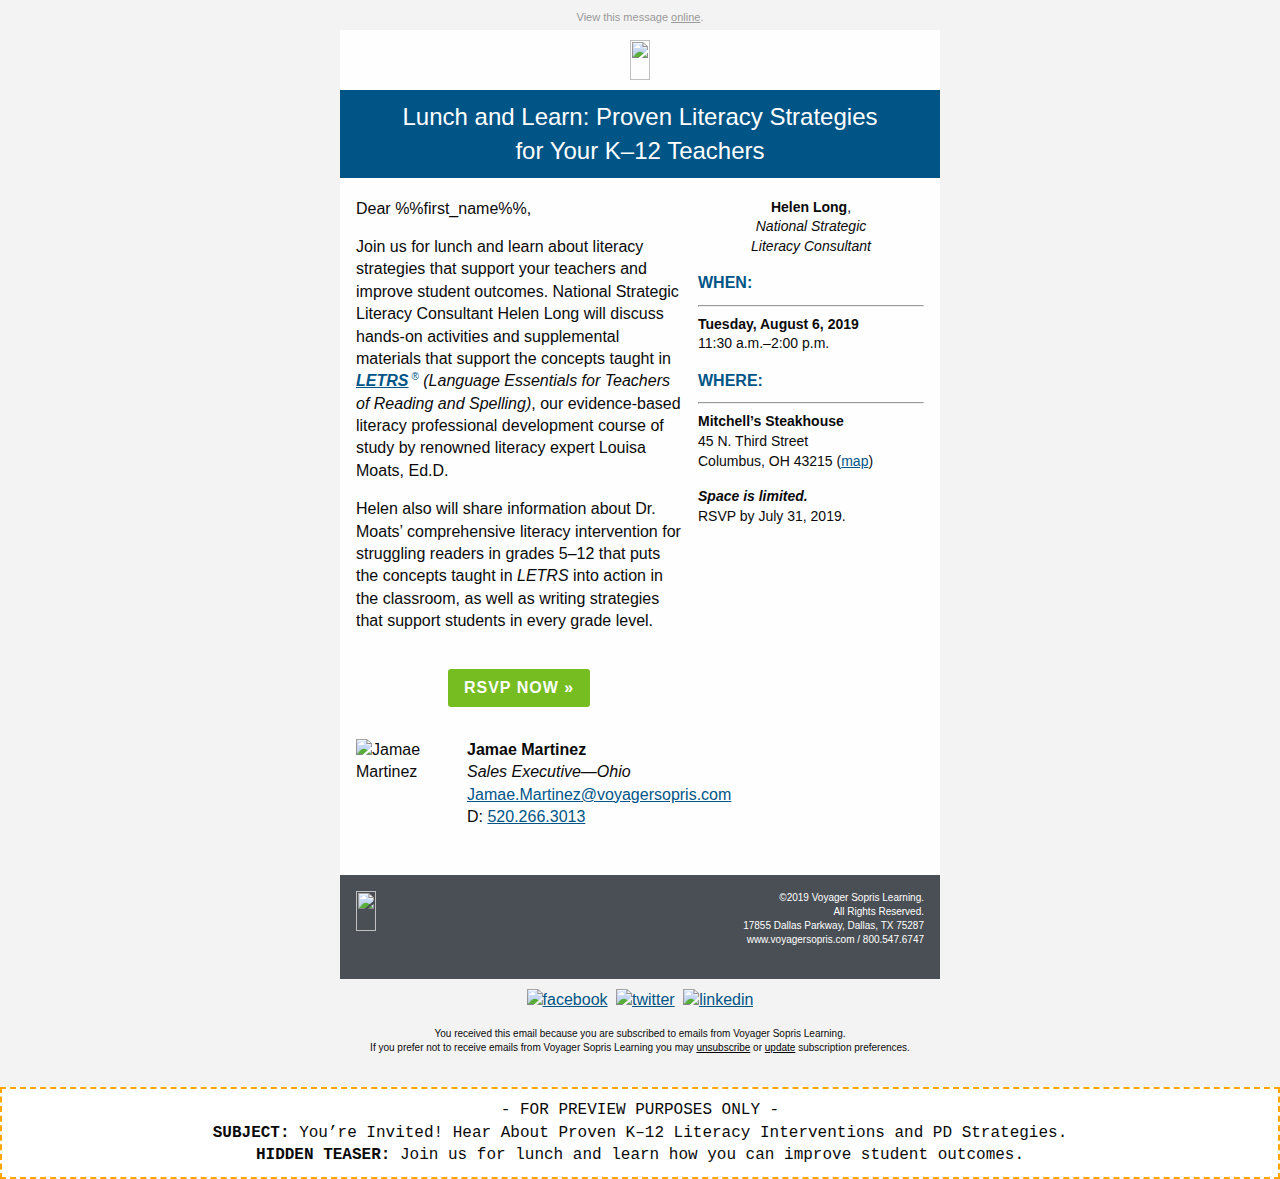
==== 8-6.html @ 948322eb "Add three versions of invite" ====
<!DOCTYPE html PUBLIC "-//W3C//DTD XHTML 1.0 Transitional//EN""http://www.w3.org/TR/xhtml1/DTD/xhtml1-transitional.dtd">

<html xmlns="http://www.w3.org/1999/xhtml" lang="en" xml:lang="en">
<head>
	<link rel="stylesheet" type="text/css" href="css/app.css">
	<meta http-equiv="Content-Type" content="text/html; charset=utf-8">
	<meta name="viewport" content="width=device-width">
	<meta name="format-detection" content="telephone=no">
	<meta name="format-detection" content="date=no">
	<meta name="format-detection" content="address=no">
	<meta name="format-detection" content="email=no">
	<title>You’re Invited! Hear About Proven K–12 Literacy Interventions and PD Strategies.</title>
	<!-- <style> -->
</head>
<body>
<span class="invisible-previewline">Join us for lunch and learn how you can improve student outcomes.</span>
<table class="body">
	<tr>
		<td class="center" align="center" valign="top">
			<center data-parsed="">
				 <table class="spacer float-center"><tbody><tr><td height="10px" style="font-size:10px;line-height:10px;">&#xA0;</td></tr></tbody></table> 
<p class="view-online float-center" pardot-region="view-online" align="center">View this message <a href="%%view_online%%" target="_blank">online</a>.</p>
<table align="center" class="container float-center"><tbody><tr><td>
    <table pardot-repeatable="" class="row"><tbody><tr>
        <th class="no-bottom-padding small-12 large-12 columns first last" pardot-region="vsl_logo"><table><tr><th>
            <table class="spacer"><tbody><tr><td height="10px" style="font-size:10px;line-height:10px;">&#xA0;</td></tr></tbody></table> 
            <center data-parsed="">
                <a href="http://www.voyagersopris.com?utm_source=news&amp;utm_medium=email&amp;utm_campaign=2019_Q1_REG_TCASE-Luncheon" target="_blank" title="http://www.voyagersopris.com" align="center" class="float-center"><img src="http://go.voyagersopris.com/l/207592/2017-10-20/6ff1y/207592/36096/vsp_logo_blue_email__2x.png" height="40" width="215" class="float-center"></a>
            </center>
            <table class="spacer"><tbody><tr><td height="10px" style="font-size:10px;line-height:10px;">&#xA0;</td></tr></tbody></table> 
        </th></tr></table></th>
    </tr></tbody></table>
    <table pardot-repeatable="" class="row collapse"><tbody><tr>
        <th class="no-bottom-padding small-12 large-12 columns first last" pardot-region="header_image"><table><tr><th>

            <a href="http://www.voyagersopris.com?utm_source=news&amp;utm_medium=email&amp;utm_campaign=2019_Q1_REG_TCASE-Luncheon"><img src="http://via.placeholder.com/600x250?text=photo+placeholder" style="font-size: 24px;line-height:30px;background-color:#005587;color:#ffffff;text-align:center;" alt=""></a>
        </th></tr></table></th>
    </tr></tbody></table>
    <table pardot-repeatable="" class="row"><tbody><tr>
        <th class="headline no-bottom-padding small-12 large-12 columns first last" pardot-region="headline"><table><tr><th>
            <table class="spacer"><tbody><tr><td height="10px" style="font-size:10px;line-height:10px;">&#xA0;</td></tr></tbody></table> 
            <h1>Lunch and Learn: Proven Literacy Strategies <br class="hide-hardbreak">for Your K–12 Teachers</h1>
            <table class="spacer"><tbody><tr><td height="10px" style="font-size:10px;line-height:10px;">&#xA0;</td></tr></tbody></table> 
        </th>
<th class="expander"></th></tr></table></th>
    </tr></tbody></table>
    <table class="row"><tbody><tr>
        <th class="small-12 large-7 columns first"><table><tr><th>
            <table class="spacer"><tbody><tr><td height="20px" style="font-size:20px;line-height:20px;">&#xA0;</td></tr></tbody></table> 
            <p>Dear %%first_name%%,</p>
            <p>Join us for lunch and learn about literacy strategies that support your teachers and improve student
                outcomes. National Strategic Literacy Consultant Helen Long will discuss hands-on activities and
                supplemental materials that support the concepts taught in <a href="https://www.voyagersopris.com/professional-development/letrs/overview?utm_source=news&amp;utm_medium=email&amp;utm_campaign=CAMPAIGN_NAME" target="_blank" rel="noopener noreferrer"><em><strong>LETRS</strong></em><sup>&reg;</sup></a>
                <em>(Language
                    Essentials for Teachers of Reading and Spelling)</em>, our evidence-based literacy
                professional development course of study by renowned literacy expert Louisa Moats, Ed.D. </p>
            <p>Helen also will share information about Dr. Moats’ comprehensive literacy intervention for struggling
                readers in grades 5–12 that puts the concepts taught in <em>LETRS</em> into action in the classroom, as
                well as
                writing strategies that support students in every grade level. </p>
            <table class="spacer"><tbody><tr><td height="20px" style="font-size:20px;line-height:20px;">&#xA0;</td></tr></tbody></table> 
            <center data-parsed=""><table class="button radius float-center"><tr><td><table><tr><td><a href="mailto:Jamae.Martinez@voyagersopris.com?subject=RSVP:%20Lunch%20and%20Learn%20Literacy%20Stragegies:%20Mitchell's%20Steakhouse%20-%20Tuesday,%20August%206,%202019">RSVP NOW &raquo;</a></td></tr></table></td></tr></table></center>
        </th></tr></table></th>
        <th class="small-12 large-5 columns last"><table><tr><th>
            <table class="spacer"><tbody><tr><td height="20px" style="font-size:20px;line-height:20px;">&#xA0;</td></tr></tbody></table> 
            <center data-parsed=""><img src="https://go.voyagersopris.com/l/207592/2019-01-11/882sv/207592/85961/Helen_Long.jpg" alt="" align="center" class="float-center"></center>
            <p class="text-center smaller"><strong>Helen Long</strong>,<br><em>National Strategic<br class="hide-hardbreak"> Literacy Consultant</em></p>
            <h3>WHEN:</h3>
            <hr>
            <p class="smaller"><strong>Tuesday, August 6, 2019</strong><br>11:30 a.m.–2:00 p.m.</p>
            <h3>WHERE:</h3>
            <hr>

            <p class="smaller"><strong>Mitchell’s Steakhouse</strong><br>
                45 N. Third Street<br>
                Columbus, OH 43215
                (<a href="https://www.google.com/maps/place/Mitchell's+Steakhouse/@39.9635199,-83.0005544,17z/data=!3m1!4b1!4m5!3m4!1s0x88388f321f117599:0xf45e0b8a85544287!8m2!3d39.9635158!4d-82.9983604" target="_blank" rel="noopener noreferrer">map</a>)

            </p>
            <p class="smaller"><strong><em>Space is limited.</em></strong><br>RSVP by July 31, 2019.</p>
        </th></tr></table></th>
    </tr></tbody></table>
    <table pardot-repeatable="" class="row signature"><tbody><tr>
        <th class="small-12 large-2 columns first" pardot-region="rep_photo"><table><tr><th>
            <img class="small-float-center" src="http://go.voyagersopris.com/l/207592/2018-03-21/6wkck/207592/48434/jamae_martinez_2018.jpg" alt="Jamae Martinez" width="95" height="120">
        </th></tr></table></th>
        <th class="small-12 large-10 columns last" pardot-region="rep_signature"><table><tr><th>
            <p class="small-text-center"><strong>Jamae Martinez</strong><br>
                <em>Sales Executive—Ohio</em><br>
                <a href="mailto:Jamae.Martinez@voyagersopris.com">Jamae.Martinez@voyagersopris.com</a><br>
                D: <a href="tel:5202663013">520.266.3013</a>
            </p>
        </th></tr></table></th>
    </tr></tbody></table>
    <table class="row footer"><tbody><tr>
        <th class="small-12 large-6 columns first"><table><tr><th>
            <table class="spacer"><tbody><tr><td height="16px" style="font-size:16px;line-height:16px;">&#xA0;</td></tr></tbody></table> 
            <a href="http://www.voyagersopris.com?utm_source=news&amp;utm_medium=email&amp;utm_campaign=2019_Q1_REG_TCASE-Luncheon" target="_blank" title="http://www.voyagersopris.com?utm_source=news&amp;utm_medium=email&amp;utm_campaign=2019_Q1_REG_TCASE-Luncheon"><img src="http://go.voyagersopris.com/l/207592/2017-09-08/69hvv/207592/33471/vsp_logo_white_email__2x.png" height="40" width="215" class="vsl-logo"></a>
        </th></tr></table></th>
        <th class="small-12 large-6 columns last"><table><tr><th>
            <table class="spacer"><tbody><tr><td height="16px" style="font-size:16px;line-height:16px;">&#xA0;</td></tr></tbody></table> 
            <p class="text-right">&copy;2019 Voyager Sopris Learning.<br> All Rights Reserved.<br> 17855 Dallas
                Parkway, Dallas, TX 75287<br>
                <a href="http://www.voyagersopris.com?utm_source=news&amp;utm_medium=email&amp;utm_campaign=2019_Q1_REG_TCASE-Luncheon" target="_blank">www.voyagersopris.com</a> / <a href="tel:18005476747" target="_blank" title="Call Voyager Sopris Learning">800.547.6747</a>
            </p>
        </th></tr></table></th>
    </tr></tbody></table>
    <table class="row"><tbody><tr>
        <th class="social-media small-12 large-12 columns first last"><table><tr><th>
            <table class="spacer"><tbody><tr><td height="10px" style="font-size:10px;line-height:10px;">&#xA0;</td></tr></tbody></table> 
            <center data-parsed="">
                <a href="https://www.facebook.com/VoyagerSopris/" target="_blank" align="center" class="float-center"><img src="http://go.voyagersopris.com/l/207592/2017-09-13/69ty8/207592/33729/facebook.png" alt="facebook" width="32" height="32"></a>
                <a href="https://twitter.com/VoyagerSopris" target="_blank" align="center" class="float-center"><img src="http://go.voyagersopris.com/l/207592/2017-09-13/69tyb/207592/33731/twitter.png" alt="twitter" width="32" height="32"></a>
                <a href="https://www.linkedin.com/company/voyager-sopris-learning" target="_blank" align="center" class="float-center"><img src="http://go.voyagersopris.com/l/207592/2017-09-13/69ty6/207592/33727/linkedin.png" alt="linkedin" width="32" height="32"></a>
            </center>
        </th>
<th class="expander"></th></tr></table></th>
    </tr></tbody></table>
    <table class="row unsubscribe"><tbody><tr>
        <th class="small-12 large-12 columns first last"><table><tr><th>
            <p class="text-center"> You received this email because you are subscribed to emails from Voyager Sopris
                Learning. <br>If you prefer not to receive emails from Voyager Sopris Learning you may
                <a href="%%unsubscribe%%">unsubscribe</a> or <a href="%%email_preference_center%%">update</a>
                subscription preferences.</p>
        </th>
<th class="expander"></th></tr></table></th>
    </tr></tbody></table>
</td></tr></tbody></table>


<div class="preview-subject float-center" align="center">- FOR PREVIEW PURPOSES ONLY -<br><strong>SUBJECT:</strong> You’re Invited! Hear About Proven K–12 Literacy Interventions and PD Strategies.<br><strong>HIDDEN
        TEASER:</strong> Join us for lunch and learn how you can improve student outcomes.</div>

			</center>
		</td>
	</tr>
</table>
<!-- prevent Gmail on iOS font size manipulation -->
<div style="display:none; white-space:nowrap; font:15px courier; line-height:0;"> &nbsp; &nbsp; &nbsp; &nbsp; &nbsp; &nbsp; &nbsp; &nbsp; &nbsp; &nbsp; &nbsp; &nbsp; &nbsp; &nbsp; &nbsp; &nbsp; &nbsp; &nbsp; &nbsp; &nbsp; &nbsp; &nbsp; &nbsp; &nbsp; &nbsp; &nbsp; &nbsp; &nbsp; &nbsp; &nbsp;</div>
</body>
</html>
---- css/app.css ----
.wrapper {
  width: 100%; }

#outlook a {
  padding: 0; }

body {
  width: 100% !important;
  min-width: 100%;
  -webkit-text-size-adjust: 100%;
  -ms-text-size-adjust: 100%;
  margin: 0;
  Margin: 0;
  padding: 0;
  -moz-box-sizing: border-box;
  -webkit-box-sizing: border-box;
  box-sizing: border-box; }

.ExternalClass {
  width: 100%; }
  .ExternalClass,
  .ExternalClass p,
  .ExternalClass span,
  .ExternalClass font,
  .ExternalClass td,
  .ExternalClass div {
    line-height: 100%; }

#backgroundTable {
  margin: 0;
  Margin: 0;
  padding: 0;
  width: 100% !important;
  line-height: 100% !important; }

img {
  outline: none;
  text-decoration: none;
  -ms-interpolation-mode: bicubic;
  width: auto;
  max-width: 100%;
  clear: both;
  display: block; }

center {
  width: 100%;
  min-width: 600px; }

a img {
  border: none; }

p {
  margin: 0 0 0 16px;
  Margin: 0 0 0 16px; }

table {
  border-spacing: 0;
  border-collapse: collapse; }

td {
  word-wrap: break-word;
  -webkit-hyphens: auto;
  -moz-hyphens: auto;
  hyphens: auto;
  border-collapse: collapse !important; }

table, tr, td {
  padding: 0;
  vertical-align: top;
  text-align: left; }

@media only screen {
  html {
    min-height: 100%;
    background: #f3f3f3; } }

table.body {
  background: #f3f3f3;
  height: 100%;
  width: 100%; }

table.container {
  background: #fefefe;
  width: 600px;
  margin: 0 auto;
  Margin: 0 auto;
  text-align: inherit; }

table.row {
  padding: 0;
  width: 100%;
  position: relative; }

table.spacer {
  width: 100%; }
  table.spacer td {
    mso-line-height-rule: exactly; }

table.container table.row {
  display: table; }

td.columns,
td.column,
th.columns,
th.column {
  margin: 0 auto;
  Margin: 0 auto;
  padding-left: 16px;
  padding-bottom: 16px; }
  td.columns .column,
  td.columns .columns,
  td.column .column,
  td.column .columns,
  th.columns .column,
  th.columns .columns,
  th.column .column,
  th.column .columns {
    padding-left: 0 !important;
    padding-right: 0 !important; }
    td.columns .column center,
    td.columns .columns center,
    td.column .column center,
    td.column .columns center,
    th.columns .column center,
    th.columns .columns center,
    th.column .column center,
    th.column .columns center {
      min-width: none !important; }

td.columns.last,
td.column.last,
th.columns.last,
th.column.last {
  padding-right: 16px; }

td.columns table:not(.button),
td.column table:not(.button),
th.columns table:not(.button),
th.column table:not(.button) {
  width: 100%; }

td.large-1,
th.large-1 {
  width: 34px;
  padding-left: 8px;
  padding-right: 8px; }

td.large-1.first,
th.large-1.first {
  padding-left: 16px; }

td.large-1.last,
th.large-1.last {
  padding-right: 16px; }

.collapse > tbody > tr > td.large-1,
.collapse > tbody > tr > th.large-1 {
  padding-right: 0;
  padding-left: 0;
  width: 50px; }

.collapse td.large-1.first,
.collapse th.large-1.first,
.collapse td.large-1.last,
.collapse th.large-1.last {
  width: 58px; }

td.large-1 center,
th.large-1 center {
  min-width: 2px; }

.body .columns td.large-1,
.body .column td.large-1,
.body .columns th.large-1,
.body .column th.large-1 {
  width: 8.33333%; }

td.large-2,
th.large-2 {
  width: 84px;
  padding-left: 8px;
  padding-right: 8px; }

td.large-2.first,
th.large-2.first {
  padding-left: 16px; }

td.large-2.last,
th.large-2.last {
  padding-right: 16px; }

.collapse > tbody > tr > td.large-2,
.collapse > tbody > tr > th.large-2 {
  padding-right: 0;
  padding-left: 0;
  width: 100px; }

.collapse td.large-2.first,
.collapse th.large-2.first,
.collapse td.large-2.last,
.collapse th.large-2.last {
  width: 108px; }

td.large-2 center,
th.large-2 center {
  min-width: 52px; }

.body .columns td.large-2,
.body .column td.large-2,
.body .columns th.large-2,
.body .column th.large-2 {
  width: 16.66667%; }

td.large-3,
th.large-3 {
  width: 134px;
  padding-left: 8px;
  padding-right: 8px; }

td.large-3.first,
th.large-3.first {
  padding-left: 16px; }

td.large-3.last,
th.large-3.last {
  padding-right: 16px; }

.collapse > tbody > tr > td.large-3,
.collapse > tbody > tr > th.large-3 {
  padding-right: 0;
  padding-left: 0;
  width: 150px; }

.collapse td.large-3.first,
.collapse th.large-3.first,
.collapse td.large-3.last,
.collapse th.large-3.last {
  width: 158px; }

td.large-3 center,
th.large-3 center {
  min-width: 102px; }

.body .columns td.large-3,
.body .column td.large-3,
.body .columns th.large-3,
.body .column th.large-3 {
  width: 25%; }

td.large-4,
th.large-4 {
  width: 184px;
  padding-left: 8px;
  padding-right: 8px; }

td.large-4.first,
th.large-4.first {
  padding-left: 16px; }

td.large-4.last,
th.large-4.last {
  padding-right: 16px; }

.collapse > tbody > tr > td.large-4,
.collapse > tbody > tr > th.large-4 {
  padding-right: 0;
  padding-left: 0;
  width: 200px; }

.collapse td.large-4.first,
.collapse th.large-4.first,
.collapse td.large-4.last,
.collapse th.large-4.last {
  width: 208px; }

td.large-4 center,
th.large-4 center {
  min-width: 152px; }

.body .columns td.large-4,
.body .column td.large-4,
.body .columns th.large-4,
.body .column th.large-4 {
  width: 33.33333%; }

td.large-5,
th.large-5 {
  width: 234px;
  padding-left: 8px;
  padding-right: 8px; }

td.large-5.first,
th.large-5.first {
  padding-left: 16px; }

td.large-5.last,
th.large-5.last {
  padding-right: 16px; }

.collapse > tbody > tr > td.large-5,
.collapse > tbody > tr > th.large-5 {
  padding-right: 0;
  padding-left: 0;
  width: 250px; }

.collapse td.large-5.first,
.collapse th.large-5.first,
.collapse td.large-5.last,
.collapse th.large-5.last {
  width: 258px; }

td.large-5 center,
th.large-5 center {
  min-width: 202px; }

.body .columns td.large-5,
.body .column td.large-5,
.body .columns th.large-5,
.body .column th.large-5 {
  width: 41.66667%; }

td.large-6,
th.large-6 {
  width: 284px;
  padding-left: 8px;
  padding-right: 8px; }

td.large-6.first,
th.large-6.first {
  padding-left: 16px; }

td.large-6.last,
th.large-6.last {
  padding-right: 16px; }

.collapse > tbody > tr > td.large-6,
.collapse > tbody > tr > th.large-6 {
  padding-right: 0;
  padding-left: 0;
  width: 300px; }

.collapse td.large-6.first,
.collapse th.large-6.first,
.collapse td.large-6.last,
.collapse th.large-6.last {
  width: 308px; }

td.large-6 center,
th.large-6 center {
  min-width: 252px; }

.body .columns td.large-6,
.body .column td.large-6,
.body .columns th.large-6,
.body .column th.large-6 {
  width: 50%; }

td.large-7,
th.large-7 {
  width: 334px;
  padding-left: 8px;
  padding-right: 8px; }

td.large-7.first,
th.large-7.first {
  padding-left: 16px; }

td.large-7.last,
th.large-7.last {
  padding-right: 16px; }

.collapse > tbody > tr > td.large-7,
.collapse > tbody > tr > th.large-7 {
  padding-right: 0;
  padding-left: 0;
  width: 350px; }

.collapse td.large-7.first,
.collapse th.large-7.first,
.collapse td.large-7.last,
.collapse th.large-7.last {
  width: 358px; }

td.large-7 center,
th.large-7 center {
  min-width: 302px; }

.body .columns td.large-7,
.body .column td.large-7,
.body .columns th.large-7,
.body .column th.large-7 {
  width: 58.33333%; }

td.large-8,
th.large-8 {
  width: 384px;
  padding-left: 8px;
  padding-right: 8px; }

td.large-8.first,
th.large-8.first {
  padding-left: 16px; }

td.large-8.last,
th.large-8.last {
  padding-right: 16px; }

.collapse > tbody > tr > td.large-8,
.collapse > tbody > tr > th.large-8 {
  padding-right: 0;
  padding-left: 0;
  width: 400px; }

.collapse td.large-8.first,
.collapse th.large-8.first,
.collapse td.large-8.last,
.collapse th.large-8.last {
  width: 408px; }

td.large-8 center,
th.large-8 center {
  min-width: 352px; }

.body .columns td.large-8,
.body .column td.large-8,
.body .columns th.large-8,
.body .column th.large-8 {
  width: 66.66667%; }

td.large-9,
th.large-9 {
  width: 434px;
  padding-left: 8px;
  padding-right: 8px; }

td.large-9.first,
th.large-9.first {
  padding-left: 16px; }

td.large-9.last,
th.large-9.last {
  padding-right: 16px; }

.collapse > tbody > tr > td.large-9,
.collapse > tbody > tr > th.large-9 {
  padding-right: 0;
  padding-left: 0;
  width: 450px; }

.collapse td.large-9.first,
.collapse th.large-9.first,
.collapse td.large-9.last,
.collapse th.large-9.last {
  width: 458px; }

td.large-9 center,
th.large-9 center {
  min-width: 402px; }

.body .columns td.large-9,
.body .column td.large-9,
.body .columns th.large-9,
.body .column th.large-9 {
  width: 75%; }

td.large-10,
th.large-10 {
  width: 484px;
  padding-left: 8px;
  padding-right: 8px; }

td.large-10.first,
th.large-10.first {
  padding-left: 16px; }

td.large-10.last,
th.large-10.last {
  padding-right: 16px; }

.collapse > tbody > tr > td.large-10,
.collapse > tbody > tr > th.large-10 {
  padding-right: 0;
  padding-left: 0;
  width: 500px; }

.collapse td.large-10.first,
.collapse th.large-10.first,
.collapse td.large-10.last,
.collapse th.large-10.last {
  width: 508px; }

td.large-10 center,
th.large-10 center {
  min-width: 452px; }

.body .columns td.large-10,
.body .column td.large-10,
.body .columns th.large-10,
.body .column th.large-10 {
  width: 83.33333%; }

td.large-11,
th.large-11 {
  width: 534px;
  padding-left: 8px;
  padding-right: 8px; }

td.large-11.first,
th.large-11.first {
  padding-left: 16px; }

td.large-11.last,
th.large-11.last {
  padding-right: 16px; }

.collapse > tbody > tr > td.large-11,
.collapse > tbody > tr > th.large-11 {
  padding-right: 0;
  padding-left: 0;
  width: 550px; }

.collapse td.large-11.first,
.collapse th.large-11.first,
.collapse td.large-11.last,
.collapse th.large-11.last {
  width: 558px; }

td.large-11 center,
th.large-11 center {
  min-width: 502px; }

.body .columns td.large-11,
.body .column td.large-11,
.body .columns th.large-11,
.body .column th.large-11 {
  width: 91.66667%; }

td.large-12,
th.large-12 {
  width: 584px;
  padding-left: 8px;
  padding-right: 8px; }

td.large-12.first,
th.large-12.first {
  padding-left: 16px; }

td.large-12.last,
th.large-12.last {
  padding-right: 16px; }

.collapse > tbody > tr > td.large-12,
.collapse > tbody > tr > th.large-12 {
  padding-right: 0;
  padding-left: 0;
  width: 600px; }

.collapse td.large-12.first,
.collapse th.large-12.first,
.collapse td.large-12.last,
.collapse th.large-12.last {
  width: 608px; }

td.large-12 center,
th.large-12 center {
  min-width: 552px; }

.body .columns td.large-12,
.body .column td.large-12,
.body .columns th.large-12,
.body .column th.large-12 {
  width: 100%; }

td.large-offset-1,
td.large-offset-1.first,
td.large-offset-1.last,
th.large-offset-1,
th.large-offset-1.first,
th.large-offset-1.last {
  padding-left: 66px; }

td.large-offset-2,
td.large-offset-2.first,
td.large-offset-2.last,
th.large-offset-2,
th.large-offset-2.first,
th.large-offset-2.last {
  padding-left: 116px; }

td.large-offset-3,
td.large-offset-3.first,
td.large-offset-3.last,
th.large-offset-3,
th.large-offset-3.first,
th.large-offset-3.last {
  padding-left: 166px; }

td.large-offset-4,
td.large-offset-4.first,
td.large-offset-4.last,
th.large-offset-4,
th.large-offset-4.first,
th.large-offset-4.last {
  padding-left: 216px; }

td.large-offset-5,
td.large-offset-5.first,
td.large-offset-5.last,
th.large-offset-5,
th.large-offset-5.first,
th.large-offset-5.last {
  padding-left: 266px; }

td.large-offset-6,
td.large-offset-6.first,
td.large-offset-6.last,
th.large-offset-6,
th.large-offset-6.first,
th.large-offset-6.last {
  padding-left: 316px; }

td.large-offset-7,
td.large-offset-7.first,
td.large-offset-7.last,
th.large-offset-7,
th.large-offset-7.first,
th.large-offset-7.last {
  padding-left: 366px; }

td.large-offset-8,
td.large-offset-8.first,
td.large-offset-8.last,
th.large-offset-8,
th.large-offset-8.first,
th.large-offset-8.last {
  padding-left: 416px; }

td.large-offset-9,
td.large-offset-9.first,
td.large-offset-9.last,
th.large-offset-9,
th.large-offset-9.first,
th.large-offset-9.last {
  padding-left: 466px; }

td.large-offset-10,
td.large-offset-10.first,
td.large-offset-10.last,
th.large-offset-10,
th.large-offset-10.first,
th.large-offset-10.last {
  padding-left: 516px; }

td.large-offset-11,
td.large-offset-11.first,
td.large-offset-11.last,
th.large-offset-11,
th.large-offset-11.first,
th.large-offset-11.last {
  padding-left: 566px; }

td.expander,
th.expander {
  visibility: hidden;
  width: 0;
  padding: 0 !important; }

table.container.radius {
  border-radius: 0;
  border-collapse: separate; }

.block-grid {
  width: 100%;
  max-width: 600px; }
  .block-grid td {
    display: inline-block;
    padding: 8px; }

.up-2 td {
  width: 284px !important; }

.up-3 td {
  width: 184px !important; }

.up-4 td {
  width: 134px !important; }

.up-5 td {
  width: 104px !important; }

.up-6 td {
  width: 84px !important; }

.up-7 td {
  width: 69px !important; }

.up-8 td {
  width: 59px !important; }

table.text-center,
th.text-center,
td.text-center,
h1.text-center,
h2.text-center,
h3.text-center,
h4.text-center,
h5.text-center,
h6.text-center,
p.text-center,
span.text-center {
  text-align: center; }

table.text-left,
th.text-left,
td.text-left,
h1.text-left,
h2.text-left,
h3.text-left,
h4.text-left,
h5.text-left,
h6.text-left,
p.text-left,
span.text-left {
  text-align: left; }

table.text-right,
th.text-right,
td.text-right,
h1.text-right,
h2.text-right,
h3.text-right,
h4.text-right,
h5.text-right,
h6.text-right,
p.text-right,
span.text-right {
  text-align: right; }

span.text-center {
  display: block;
  width: 100%;
  text-align: center; }

@media only screen and (max-width: 616px) {
  .small-float-center {
    margin: 0 auto !important;
    float: none !important;
    text-align: center !important; }
  .small-text-center {
    text-align: center !important; }
  .small-text-left {
    text-align: left !important; }
  .small-text-right {
    text-align: right !important; } }

img.float-left {
  float: left;
  text-align: left; }

img.float-right {
  float: right;
  text-align: right; }

img.float-center,
img.text-center {
  margin: 0 auto;
  Margin: 0 auto;
  float: none;
  text-align: center; }

table.float-center,
td.float-center,
th.float-center {
  margin: 0 auto;
  Margin: 0 auto;
  float: none;
  text-align: center; }

.hide-for-large {
  display: none !important;
  mso-hide: all;
  overflow: hidden;
  max-height: 0;
  font-size: 0;
  width: 0;
  line-height: 0; }
  @media only screen and (max-width: 616px) {
    .hide-for-large {
      display: block !important;
      width: auto !important;
      overflow: visible !important;
      max-height: none !important;
      font-size: inherit !important;
      line-height: inherit !important; } }

table.body table.container .hide-for-large * {
  mso-hide: all; }

@media only screen and (max-width: 616px) {
  table.body table.container .hide-for-large,
  table.body table.container .row.hide-for-large {
    display: table !important;
    width: 100% !important; } }

@media only screen and (max-width: 616px) {
  table.body table.container .callout-inner.hide-for-large {
    display: table-cell !important;
    width: 100% !important; } }

@media only screen and (max-width: 616px) {
  table.body table.container .show-for-large {
    display: none !important;
    width: 0;
    mso-hide: all;
    overflow: hidden; } }

body,
table.body,
h1,
h2,
h3,
h4,
h5,
h6,
p,
td,
th,
a {
  color: #0a0a0a;
  font-family: Helvetica, Arial, sans-serif;
  font-weight: normal;
  padding: 0;
  margin: 0;
  Margin: 0;
  text-align: left;
  line-height: 1.4; }

h1,
h2,
h3,
h4,
h5,
h6 {
  color: inherit;
  word-wrap: normal;
  font-family: Helvetica, Arial, sans-serif;
  font-weight: normal;
  margin-bottom: 10px;
  Margin-bottom: 10px; }

h1 {
  font-size: 34px; }

h2 {
  font-size: 30px; }

h3 {
  font-size: 28px; }

h4 {
  font-size: 24px; }

h5 {
  font-size: 20px; }

h6 {
  font-size: 18px; }

body,
table.body,
p,
td,
th {
  font-size: 16px;
  line-height: 1.4; }

p {
  margin-bottom: 16px;
  Margin-bottom: 16px; }
  p.lead {
    font-size: 20px;
    line-height: 1.6; }
  p.subheader {
    margin-top: 4px;
    margin-bottom: 8px;
    Margin-top: 4px;
    Margin-bottom: 8px;
    font-weight: normal;
    line-height: 1.4;
    color: #8a8a8a; }

small {
  font-size: 80%;
  color: #cacaca; }

a {
  color: #76bd22;
  text-decoration: none; }
  a:hover {
    color: #5b921a; }
  a:active {
    color: #5b921a; }
  a:visited {
    color: #76bd22; }

h1 a,
h1 a:visited,
h2 a,
h2 a:visited,
h3 a,
h3 a:visited,
h4 a,
h4 a:visited,
h5 a,
h5 a:visited,
h6 a,
h6 a:visited {
  color: #76bd22; }

pre {
  background: #f3f3f3;
  margin: 30px 0;
  Margin: 30px 0; }
  pre code {
    color: #cacaca; }
    pre code span.callout {
      color: #8a8a8a;
      font-weight: bold; }
    pre code span.callout-strong {
      color: #ff6908;
      font-weight: bold; }

table.hr {
  width: 100%; }
  table.hr th {
    height: 0;
    max-width: 600px;
    border-top: 0;
    border-right: 0;
    border-bottom: 1px solid #0a0a0a;
    border-left: 0;
    margin: 20px auto;
    Margin: 20px auto;
    clear: both; }

.stat {
  font-size: 40px;
  line-height: 1; }
  p + .stat {
    margin-top: -16px;
    Margin-top: -16px; }

span.invisible-previewline {
  display: none !important;
  visibility: hidden;
  mso-hide: all !important;
  font-size: 1px;
  color: #f3f3f3;
  line-height: 1px;
  max-height: 0px;
  max-width: 0px;
  opacity: 0;
  overflow: hidden; }

table.button {
  width: auto;
  margin: 0 0 16px 0;
  Margin: 0 0 16px 0; }
  table.button table td {
    text-align: left;
    color: #fefefe;
    background: #76bd22;
    border: 2px solid #76bd22; }
    table.button table td a {
      font-family: Helvetica, Arial, sans-serif;
      font-size: 16px;
      font-weight: bold;
      color: #fefefe;
      text-decoration: none;
      display: inline-block;
      padding: 8px 16px 8px 16px;
      border: 0 solid #76bd22;
      border-radius: 3px; }
  table.button.radius table td {
    border-radius: 3px;
    border: none; }
  table.button.rounded table td {
    border-radius: 500px;
    border: none; }

table.button:hover table tr td a,
table.button:active table tr td a,
table.button table tr td a:visited,
table.button.tiny:hover table tr td a,
table.button.tiny:active table tr td a,
table.button.tiny table tr td a:visited,
table.button.small:hover table tr td a,
table.button.small:active table tr td a,
table.button.small table tr td a:visited,
table.button.large:hover table tr td a,
table.button.large:active table tr td a,
table.button.large table tr td a:visited {
  color: #fefefe; }

table.button.tiny table td,
table.button.tiny table a {
  padding: 4px 8px 4px 8px; }

table.button.tiny table a {
  font-size: 10px;
  font-weight: normal; }

table.button.small table td,
table.button.small table a {
  padding: 5px 10px 5px 10px;
  font-size: 12px; }

table.button.large table a {
  padding: 10px 20px 10px 20px;
  font-size: 20px; }

table.button.expand,
table.button.expanded {
  width: 100% !important; }
  table.button.expand table,
  table.button.expanded table {
    width: 100%; }
    table.button.expand table a,
    table.button.expanded table a {
      text-align: center;
      width: 100%;
      padding-left: 0;
      padding-right: 0; }
  table.button.expand center,
  table.button.expanded center {
    min-width: 0; }

table.button:hover table td,
table.button:visited table td,
table.button:active table td {
  background: #5b921a;
  color: #fefefe; }

table.button:hover table a,
table.button:visited table a,
table.button:active table a {
  border: 0 solid #5b921a; }

table.button.secondary table td {
  background: #777777;
  color: #fefefe;
  border: 0px solid #777777; }

table.button.secondary table a {
  color: #fefefe;
  border: 0 solid #777777; }

table.button.secondary:hover table td {
  background: #919191;
  color: #fefefe; }

table.button.secondary:hover table a {
  border: 0 solid #919191; }

table.button.secondary:hover table td a {
  color: #fefefe; }

table.button.secondary:active table td a {
  color: #fefefe; }

table.button.secondary table td a:visited {
  color: #fefefe; }

table.button.success table td {
  background: #3adb76;
  border: 0px solid #3adb76; }

table.button.success table a {
  border: 0 solid #3adb76; }

table.button.success:hover table td {
  background: #23bf5d; }

table.button.success:hover table a {
  border: 0 solid #23bf5d; }

table.button.alert table td {
  background: #ec5840;
  border: 0px solid #ec5840; }

table.button.alert table a {
  border: 0 solid #ec5840; }

table.button.alert:hover table td {
  background: #e23317; }

table.button.alert:hover table a {
  border: 0 solid #e23317; }

table.button.warning table td {
  background: #ffae00;
  border: 0px solid #ffae00; }

table.button.warning table a {
  border: 0px solid #ffae00; }

table.button.warning:hover table td {
  background: #cc8b00; }

table.button.warning:hover table a {
  border: 0px solid #cc8b00; }

table.callout {
  margin-bottom: 16px;
  Margin-bottom: 16px; }

th.callout-inner {
  width: 100%;
  border: 1px solid #cbcbcb;
  padding: 10px;
  background: #fefefe; }
  th.callout-inner.primary {
    background: #ebf8db;
    border: 1px solid #444444;
    color: #0a0a0a; }
  th.callout-inner.secondary {
    background: #ebebeb;
    border: 1px solid #444444;
    color: #0a0a0a; }
  th.callout-inner.success {
    background: #e1faea;
    border: 1px solid #1b9448;
    color: #fefefe; }
  th.callout-inner.warning {
    background: #fff3d9;
    border: 1px solid #996800;
    color: #fefefe; }
  th.callout-inner.alert {
    background: #fce6e2;
    border: 1px solid #b42912;
    color: #fefefe; }

.thumbnail {
  border: solid 4px #fefefe;
  box-shadow: 0 0 0 1px rgba(10, 10, 10, 0.2);
  display: inline-block;
  line-height: 0;
  max-width: 100%;
  transition: box-shadow 200ms ease-out;
  border-radius: 3px;
  margin-bottom: 16px; }
  .thumbnail:hover, .thumbnail:focus {
    box-shadow: 0 0 6px 1px rgba(118, 189, 34, 0.5); }

table.menu {
  width: 600px; }
  table.menu td.menu-item,
  table.menu th.menu-item {
    padding: 10px;
    padding-right: 10px; }
    table.menu td.menu-item a,
    table.menu th.menu-item a {
      color: #76bd22; }

table.menu.vertical td.menu-item,
table.menu.vertical th.menu-item {
  padding: 10px;
  padding-right: 0;
  display: block; }
  table.menu.vertical td.menu-item a,
  table.menu.vertical th.menu-item a {
    width: 100%; }

table.menu.vertical td.menu-item table.menu.vertical td.menu-item,
table.menu.vertical td.menu-item table.menu.vertical th.menu-item,
table.menu.vertical th.menu-item table.menu.vertical td.menu-item,
table.menu.vertical th.menu-item table.menu.vertical th.menu-item {
  padding-left: 10px; }

table.menu.text-center a {
  text-align: center; }

.menu[align="center"] {
  width: auto !important; }

body.outlook p {
  display: inline !important; }

@media only screen and (max-width: 616px) {
  table.body img {
    width: auto;
    height: auto; }
  table.body center {
    min-width: 0 !important; }
  table.body .container {
    width: 95% !important; }
  table.body .columns,
  table.body .column {
    height: auto !important;
    -moz-box-sizing: border-box;
    -webkit-box-sizing: border-box;
    box-sizing: border-box;
    padding-left: 16px !important;
    padding-right: 16px !important; }
    table.body .columns .column,
    table.body .columns .columns,
    table.body .column .column,
    table.body .column .columns {
      padding-left: 0 !important;
      padding-right: 0 !important; }
  table.body .collapse .columns,
  table.body .collapse .column {
    padding-left: 0 !important;
    padding-right: 0 !important; }
  td.small-1,
  th.small-1 {
    display: inline-block !important;
    width: 8.33333% !important; }
  td.small-2,
  th.small-2 {
    display: inline-block !important;
    width: 16.66667% !important; }
  td.small-3,
  th.small-3 {
    display: inline-block !important;
    width: 25% !important; }
  td.small-4,
  th.small-4 {
    display: inline-block !important;
    width: 33.33333% !important; }
  td.small-5,
  th.small-5 {
    display: inline-block !important;
    width: 41.66667% !important; }
  td.small-6,
  th.small-6 {
    display: inline-block !important;
    width: 50% !important; }
  td.small-7,
  th.small-7 {
    display: inline-block !important;
    width: 58.33333% !important; }
  td.small-8,
  th.small-8 {
    display: inline-block !important;
    width: 66.66667% !important; }
  td.small-9,
  th.small-9 {
    display: inline-block !important;
    width: 75% !important; }
  td.small-10,
  th.small-10 {
    display: inline-block !important;
    width: 83.33333% !important; }
  td.small-11,
  th.small-11 {
    display: inline-block !important;
    width: 91.66667% !important; }
  td.small-12,
  th.small-12 {
    display: inline-block !important;
    width: 100% !important; }
  .columns td.small-12,
  .column td.small-12,
  .columns th.small-12,
  .column th.small-12 {
    display: block !important;
    width: 100% !important; }
  table.body td.small-offset-1,
  table.body th.small-offset-1 {
    margin-left: 8.33333% !important;
    Margin-left: 8.33333% !important; }
  table.body td.small-offset-2,
  table.body th.small-offset-2 {
    margin-left: 16.66667% !important;
    Margin-left: 16.66667% !important; }
  table.body td.small-offset-3,
  table.body th.small-offset-3 {
    margin-left: 25% !important;
    Margin-left: 25% !important; }
  table.body td.small-offset-4,
  table.body th.small-offset-4 {
    margin-left: 33.33333% !important;
    Margin-left: 33.33333% !important; }
  table.body td.small-offset-5,
  table.body th.small-offset-5 {
    margin-left: 41.66667% !important;
    Margin-left: 41.66667% !important; }
  table.body td.small-offset-6,
  table.body th.small-offset-6 {
    margin-left: 50% !important;
    Margin-left: 50% !important; }
  table.body td.small-offset-7,
  table.body th.small-offset-7 {
    margin-left: 58.33333% !important;
    Margin-left: 58.33333% !important; }
  table.body td.small-offset-8,
  table.body th.small-offset-8 {
    margin-left: 66.66667% !important;
    Margin-left: 66.66667% !important; }
  table.body td.small-offset-9,
  table.body th.small-offset-9 {
    margin-left: 75% !important;
    Margin-left: 75% !important; }
  table.body td.small-offset-10,
  table.body th.small-offset-10 {
    margin-left: 83.33333% !important;
    Margin-left: 83.33333% !important; }
  table.body td.small-offset-11,
  table.body th.small-offset-11 {
    margin-left: 91.66667% !important;
    Margin-left: 91.66667% !important; }
  table.body table.columns td.expander,
  table.body table.columns th.expander {
    display: none !important; }
  table.body .right-text-pad,
  table.body .text-pad-right {
    padding-left: 10px !important; }
  table.body .left-text-pad,
  table.body .text-pad-left {
    padding-right: 10px !important; }
  table.menu {
    width: 100% !important; }
    table.menu td,
    table.menu th {
      width: auto !important;
      display: inline-block !important; }
    table.menu.vertical td,
    table.menu.vertical th, table.menu.small-vertical td,
    table.menu.small-vertical th {
      display: block !important; }
  table.menu[align="center"] {
    width: auto !important; }
  table.button.small-expand,
  table.button.small-expanded {
    width: 100% !important; }
    table.button.small-expand table,
    table.button.small-expanded table {
      width: 100%; }
      table.button.small-expand table a,
      table.button.small-expanded table a {
        text-align: center !important;
        width: 100% !important;
        padding-left: 0 !important;
        padding-right: 0 !important; }
    table.button.small-expand center,
    table.button.small-expanded center {
      min-width: 0; } }

a[x-apple-data-detectors] {
  color: inherit !important;
  text-decoration: none !important;
  font-size: inherit !important;
  font-family: inherit !important;
  font-weight: inherit !important;
  line-height: inherit !important; }

p.view-online {
  background: #f3f3f3;
  color: #999999;
  font-size: 11px;
  text-align: center;
  margin-bottom: 5px; }

.preview-subject {
  font-family: monospace;
  border: 2px dashed orange;
  padding: 10px;
  background: #ffffff; }

.view-online a {
  font-weight: normal;
  text-decoration: underline;
  color: #999999; }

td {
  hyphens: none;
  -moz-hyphens: none;
  -webkit-hyphens: none;
  -ms-hyphens: none; }

a, a:visited, a:hover {
  text-decoration: underline;
  font-weight: normal;
  color: #005587; }

.vsl-red-dark {
  color: #ac0b3d; }

.vsl-red-dark-bg {
  background: #a7222a; }

.vsl-red-light {
  color: #e8004c; }

.vsl-orange {
  color: #ff6d10; }

.vsl-yellow {
  color: #ffbf3d; }

.vsl-green-dark {
  color: #00956e; }

.vsl-green-light {
  color: #76bd22; }

.vsl-gray-dark {
  color: #4a4f55; }

.vsl-aqua {
  color: #64d0e4; }

.vsl-purple-dark {
  color: #522d6d; }

.vsl-purple-light {
  color: #86339a; }

table.button table td a {
  letter-spacing: 1px;
  text-align: center; }

.footer {
  background: #4a4f55; }

.footer p {
  color: #ffffff;
  font-size: 10px; }

.footer a {
  color: #ffffff;
  text-decoration: none;
  font-weight: normal; }

.unsubscribe {
  background: #f3f3f3; }

.unsubscribe p {
  font-size: 10px; }

.unsubscribe a {
  color: #000000;
  font-weight: normal; }

.signature img {
  max-width: 200px; }

.showit {
  background: #e5e5e5; }

.social-media {
  background: #f3f3f3; }

.social-media img {
  display: inline;
  width: 32px;
  height: 32px;
  margin: 0 2px; }

@media only screen and (max-width: 616px) {
  .social-media img {
    width: 42px !important;
    height: 42px !important;
    margin: 0 5px; }
  .large-float-right {
    display: inline;
    float: right; }
  .hide-hardbreak {
    display: none; } }

.vsl-logo {
  max-width: 300px; }

table.button table td {
  text-align: center !important; }

.no-bottom-padding {
  padding-bottom: 0 !important; }

h2 {
  font-size: 18px;
  color: #ac0b3d;
  font-weight: bold; }

h3 {
  font-size: 16px;
  font-weight: bold;
  color: #005587; }

.top-text {
  font-size: 12px; }

table.product-table {
  border-width: 2px;
  border-style: solid; }

.product-header {
  text-align: center; }

.product-header h2 {
  text-align: center;
  font-size: 18px;
  line-height: 24px;
  color: #ffffff; }

.product-content {
  text-align: center; }

.literacy {
  border-color: #ffbf3d; }

h4 {
  font-size: 18px; }

.product-table.literacy .product-header {
  background: #ffbf3d; }

.math {
  border-color: #76bd22; }

.product-table.math .product-header {
  background: #76bd22; }

.pd {
  border-color: #ff6d10; }

.product-table.pd .product-header {
  background: #ff6d10; }

.product-content p {
  font-size: 14px; }

.headline {
  background: #005587; }

.headline h1 {
  text-align: center;
  color: #ffffff;
  font-size: 24px;
  margin: 0;
  padding: 0; }

sup {
  font-size: 10px;
  line-height: 12px;
  padding-left: 3px;
  display: inline-block; }

p.smaller {
  font-size: 14px; }

.blue-bg {
  background: #005587; }

/*# sourceMappingURL=[data-uri] */
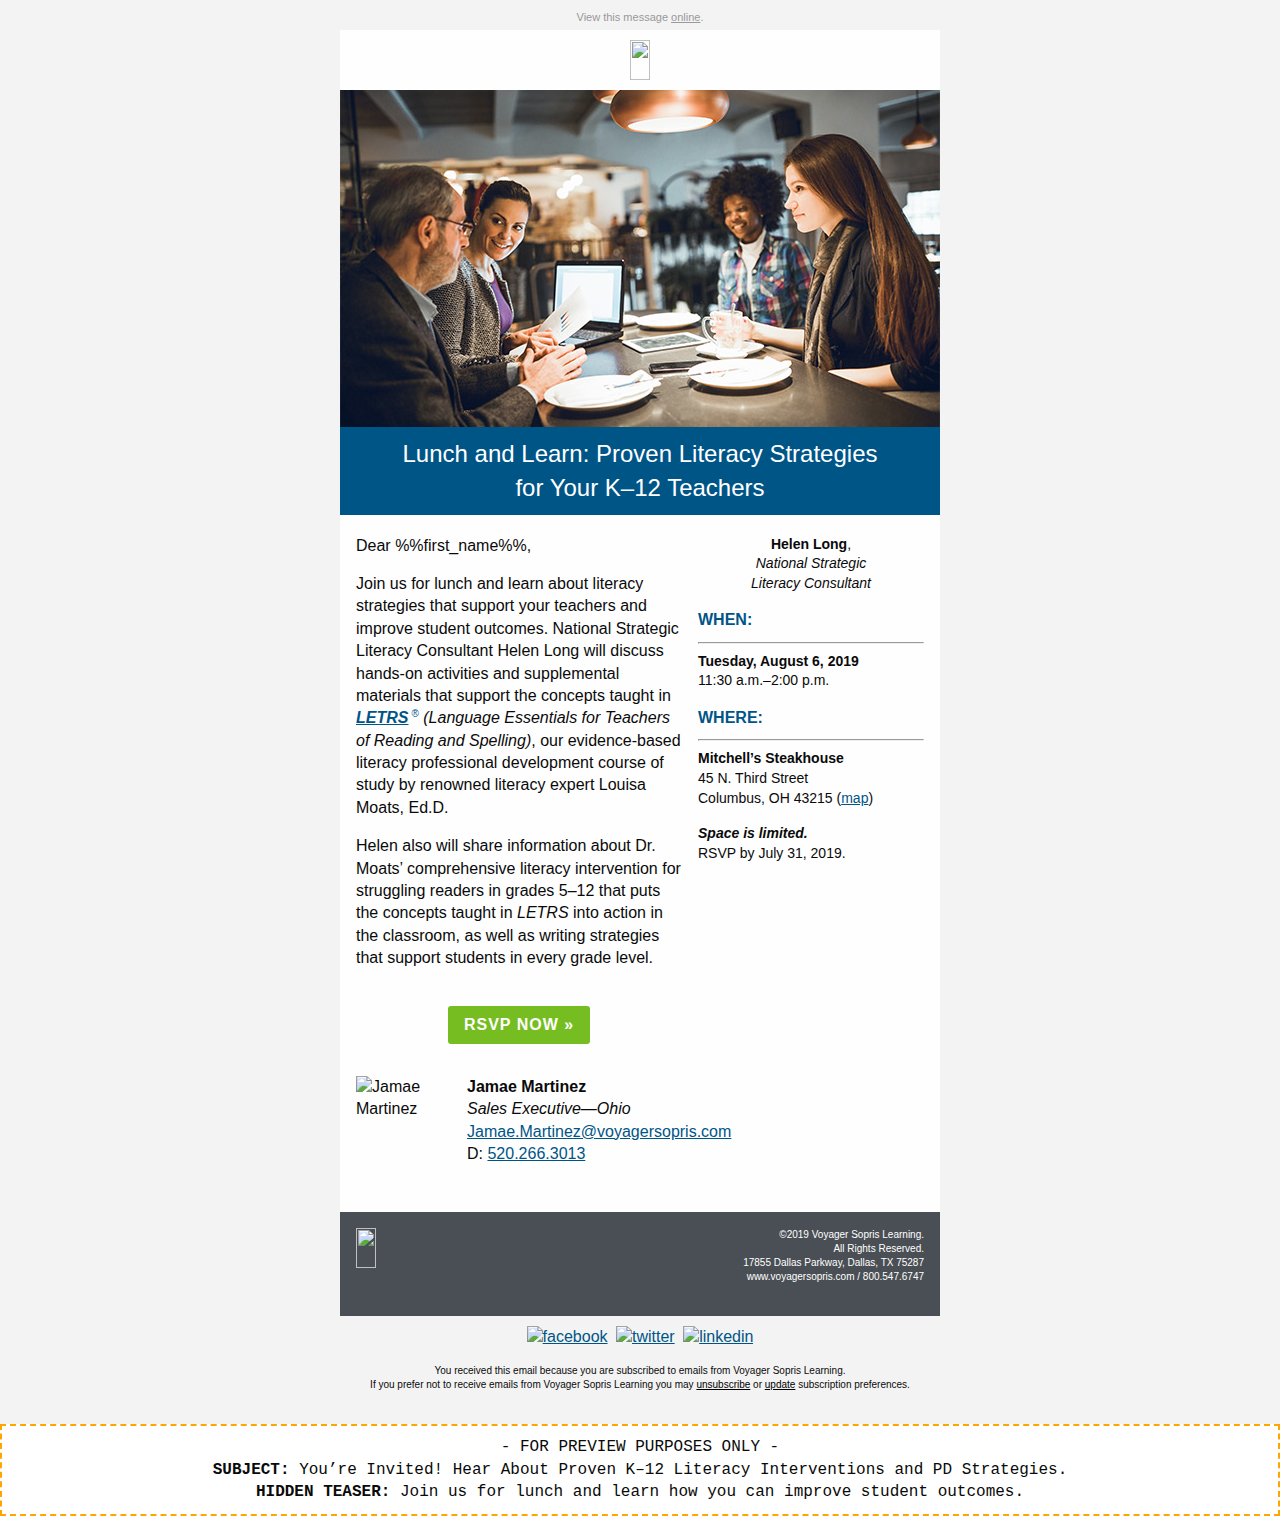
==== commit 5ca6a64b: "Add new banner photo for 3 versions" ====
--- a/8-6.html
+++ b/8-6.html
@@ -34,7 +34,7 @@
     <table pardot-repeatable="" class="row collapse"><tbody><tr>
         <th class="no-bottom-padding small-12 large-12 columns first last" pardot-region="header_image"><table><tr><th>
 
-            <a href="http://www.voyagersopris.com?utm_source=news&amp;utm_medium=email&amp;utm_campaign=2019_Q1_REG_TCASE-Luncheon"><img src="http://via.placeholder.com/600x250?text=photo+placeholder" style="font-size: 24px;line-height:30px;background-color:#005587;color:#ffffff;text-align:center;" alt=""></a>
+            <a href="http://www.voyagersopris.com?utm_source=news&amp;utm_medium=email&amp;utm_campaign=2019_Q1_REG_TCASE-Luncheon"><img src="assets/img/ohio-letrs-lunch-learn.jpg" style="font-size: 24px;line-height:30px;background-color:#005587;color:#ffffff;text-align:center;" alt=""></a>
         </th></tr></table></th>
     </tr></tbody></table>
     <table pardot-repeatable="" class="row"><tbody><tr>
